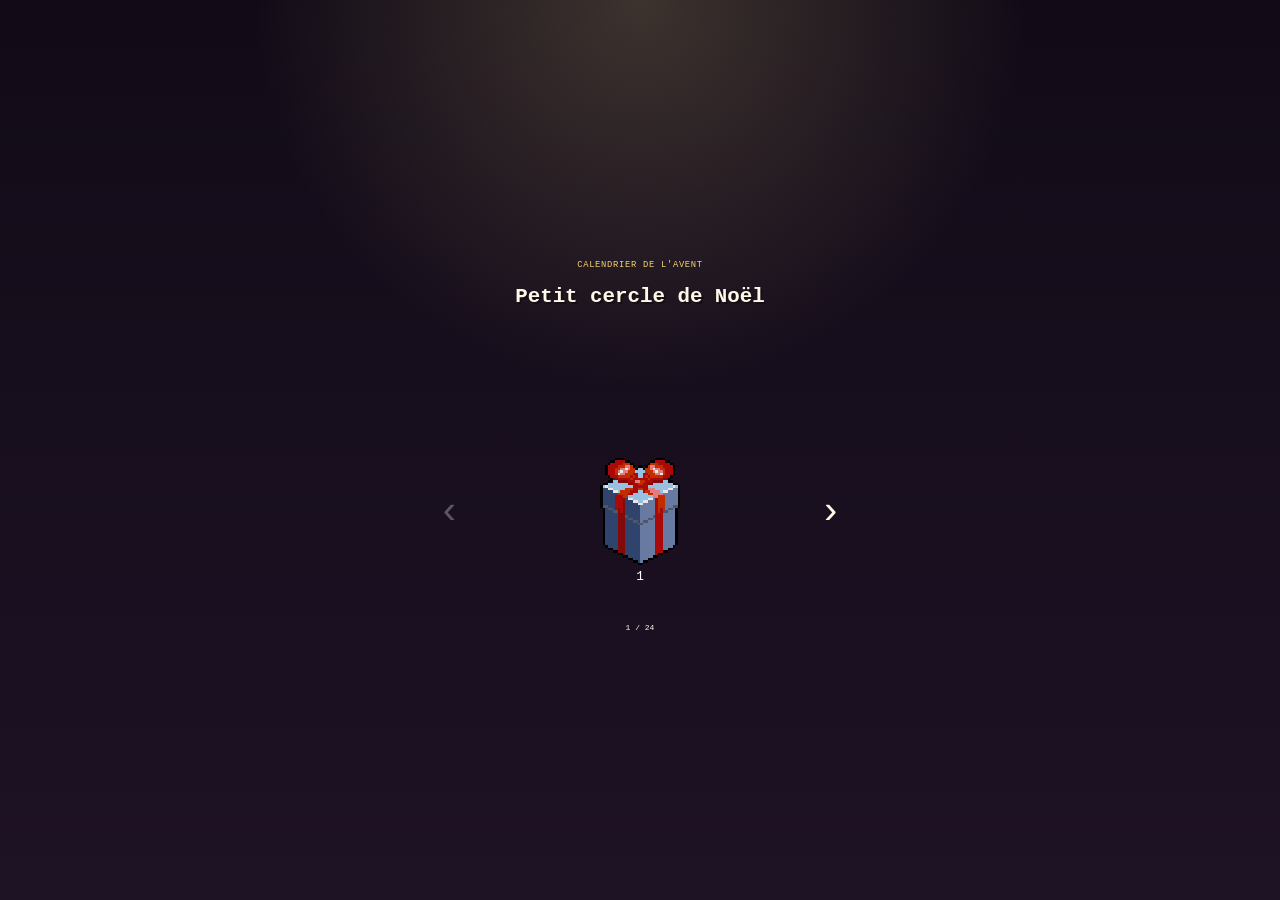
==== index.html @ be4e37ab "modification icon + grille" ====
<!DOCTYPE html>
<html lang="fr">
  <head>
    <meta charset="UTF-8" />
    <meta name="viewport" content="width=device-width, initial-scale=1.0" />
    <meta
      name="description"
      content="Calendrier de l'avent virtuel pour un petit cercle de proches."
    />
    <title>Calendrier de l'Avent</title>
    <link rel="stylesheet" href="style.css" />
  </head>
  <body>
    <div class="page-shell">
      <header class="page-header">
        <p class="eyebrow">Calendrier de l'Avent</p>
        <h1>Petit cercle de Noël</h1>
      </header>

      <div id="lock-message" class="lock-message" aria-live="polite"></div>

      <main class="calendar-scene" aria-label="Calendrier de l'avent">
        <button id="previous-case" class="carousel-nav" type="button" aria-label="Case précédente" title="Case précédente">‹</button>
        <div class="calendar-slide">
          <div id="calendar" class="calendar-display" aria-live="polite"></div>
          <p id="case-position" class="case-position" aria-live="polite"></p>
        </div>
        <button id="next-case" class="carousel-nav" type="button" aria-label="Case suivante" title="Case suivante">›</button>
      </main>
    </div>

    <div id="modal" class="modal" aria-hidden="true">
      <div class="modal-backdrop" data-close="true"></div>
      <div class="modal-card" role="dialog" aria-modal="true" aria-labelledby="modal-title">
        <button type="button" class="modal-close" aria-label="Fermer la fenêtre">
          
        </button>
        <div id="modal-content" class="modal-content"></div>
      </div>
    </div>

    <script src="script.js" defer></script>
  </body>
</html>
---- style.css ----
:root {
  --couleur-fond: #1e1225;
  --couleur-case: #f5d76c;
  --couleur-case-ouverte: #e7b33d;
  --couleur-case-verrouillee: #8e7c8d;
  --couleur-texte: #fff8e7;
  --couleur-texte-fonce: #2b1b32;
  --couleur-accent: #e84d5f;
  --couleur-surface: rgba(34, 18, 38, 0.88);
  --couleur-bordure: #f6e4a6;
  --couleur-shadow: rgba(0, 0, 0, 0.28);
  --police-base: "Press Start 2P", "Silkscreen", "Courier New", monospace;
  --police-titre: "Press Start 2P", "Silkscreen", "Courier New", monospace;
}

@font-face {
  font-family: "Press Start 2P";
  src: local("Press Start 2P"), local("PressStart2P-Regular"), url("fonts/PressStart2P-Regular.ttf") format("truetype");
  font-display: swap;
}

@font-face {
  font-family: "Silkscreen";
  src: local("Silkscreen"), url("fonts/Silkscreen-Regular.ttf") format("truetype");
  font-display: swap;
}

* {
  box-sizing: border-box;
}

html {
  scroll-behavior: smooth;
}

body {
  margin: 0;
  min-height: 100vh;
  padding: clamp(10px, 2vw, 20px);
  display: grid;
  place-items: center;
  overflow-x: hidden;
  background:
    radial-gradient(circle at top, rgba(255, 230, 150, 0.18), transparent 35%),
    linear-gradient(180deg, #120b17 0%, var(--couleur-fond) 100%);
  color: var(--couleur-texte);
  font-family: var(--police-base);
  text-transform: none;
  line-height: 1.5;
}

img {
  max-width: 100%;
  display: block;
}

button,
a {
  font: inherit;
}

.page-shell {
  width: min(100%, 430px);
  padding: clamp(0.5rem, 1.2vw, 1rem) 0.35rem 1.4rem;
}

.page-header {
  text-align: center;
  margin-bottom: 1rem;
}

.eyebrow {
  margin: 0;
  color: #f6d26d;
  font-size: 0.55rem;
  letter-spacing: 0.08em;
  text-transform: uppercase;
}

h1 {
  margin: 0.55rem 0 0;
  font-family: var(--police-titre);
  font-size: clamp(0.9rem, 2vw, 1.3rem);
  line-height: 1.5;
  color: var(--couleur-texte);
  text-shadow: 2px 2px 0 rgba(0, 0, 0, 0.3);
}

.lock-message {
  min-height: 1.2rem;
  margin: 0 auto 0.75rem;
  max-width: 22rem;
  font-size: 0.48rem;
  text-align: center;
  color: #ffd98a;
  opacity: 0;
  transform: translateY(-4px);
  transition: opacity 0.2s ease, transform 0.2s ease;
}

.lock-message.is-visible {
  opacity: 1;
  transform: translateY(0);
}

.calendar-scene {
  width: min(100%, 520px);
  margin: clamp(1.5rem, 5vh, 3rem) auto 0;
  display: grid;
  grid-template-columns: 38px minmax(0, 1fr) 38px;
  gap: clamp(6px, 2vw, 16px);
  align-items: center;
}

.calendar-slide {
  min-width: 0;
  display: grid;
  justify-items: center;
}

.calendar-display {
  width: 100%;
  min-height: 220px;
  display: grid;
  place-items: center;
}

.carousel-nav {
  width: 38px;
  height: 56px;
  padding: 0;
  border: 0;
  background: transparent;
  color: var(--couleur-texte);
  font-size: 2.4rem;
  line-height: 1;
  cursor: pointer;
  transition: transform 0.18s ease, opacity 0.18s ease;
}

.carousel-nav:hover:not(:disabled),
.carousel-nav:focus-visible {
  transform: scale(1.15);
}

.carousel-nav:disabled {
  opacity: 0.3;
  cursor: default;
}

.case-position {
  margin: 0.6rem 0 0;
  color: var(--couleur-texte);
  font-size: 0.5rem;
  text-align: center;
}

.case {
  position: relative;
  width: min(100%, 176px);
  height: 190px;
  border: 0;
  background: transparent;
  color: var(--couleur-texte-fonce);
  border-radius: 0;
  box-shadow: none;
  display: grid;
  place-items: center;
  font-family: var(--police-titre);
  font-size: 0.55rem;
  line-height: 1;
  cursor: pointer;
  transition: transform 0.2s ease, filter 0.2s ease;
  user-select: none;
  padding: 0;
  image-rendering: pixelated;
}

.case:hover,
.case:focus-visible {
  transform: translateY(-2px);
  filter: brightness(1.03);
}

.case:active {
  transform: translateY(0);
}

.case.is-locked {
  background: transparent;
  color: rgba(255, 255, 255, 0.8);
  cursor: not-allowed;
}

.case.is-opened {
  background: transparent;
  box-shadow: none;
}

.case.is-opening {
  animation: popOpen 0.4s ease forwards;
}

.case .case-inner {
  position: absolute;
  inset: 8px;
  display: grid;
  grid-template-rows: minmax(0, 1fr) 24px;
  place-items: center;
}

.case .case-gift {
  width: 100%;
  height: 100%;
  object-fit: contain;
  pointer-events: none;
}

.case .case-number {
  color: #fff;
  font-size: 0.8rem;
  line-height: 1;
  pointer-events: none;
}

@keyframes popOpen {
  0% {
    transform: scale(1);
    filter: brightness(1);
  }
  30% {
    transform: scale(1.15) rotate(-1deg);
    filter: brightness(1.15);
  }
  100% {
    transform: scale(1.02);
    filter: brightness(1);
  }
}

.modal {
  position: fixed;
  inset: 0;
  z-index: 30;
  display: none;
  align-items: center;
  justify-content: center;
  padding: 1rem;
}

.modal.is-open {
  display: flex;
}

.modal-backdrop {
  position: absolute;
  inset: 0;
  background: rgba(15, 8, 21, 0.7);
}

.modal-card {
  position: relative;
  width: min(90vw, 440px);
  max-height: min(80vh, 680px);
  overflow: auto;
  background: linear-gradient(180deg, rgba(58, 40, 59, 0.96), rgba(27, 16, 31, 0.96));
  border: 4px solid var(--couleur-bordure);
  border-radius: 12px;
  box-shadow: 0 24px 44px rgba(0, 0, 0, 0.35);
  padding: 1.2rem 1rem 1rem;
  color: var(--couleur-texte);
}

.modal-close {
  position: absolute;
  top: 0.5rem;
  right: 0.5rem;
  width: 2rem;
  height: 2rem;
  border: 2px solid var(--couleur-bordure);
  border-radius: 50%;
  background: rgba(255, 255, 255, 0.06);
  color: var(--couleur-texte);
  cursor: pointer;
  font-size: 1.1rem;
}

.modal-content {
  display: grid;
  gap: 0.9rem;
  padding-top: 0.6rem;
}

.modal-kicker {
  margin: 0;
  color: #ffd66d;
  font-size: 0.5rem;
  text-transform: uppercase;
  letter-spacing: 0.08em;
}

.modal-title {
  margin: 0;
  font-family: var(--police-titre);
  font-size: 0.8rem;
  line-height: 1.5;
  color: var(--couleur-texte);
}

.modal-body {
  margin: 0;
  font-size: 0.54rem;
  line-height: 1.7;
  color: #f5ead8;
  white-space: pre-wrap;
}

.modal-image {
  width: 100%;
  border-radius: 8px;
  border: 3px solid rgba(255, 221, 122, 0.5);
  background: rgba(255, 255, 255, 0.04);
  image-rendering: pixelated;
}

.modal-link {
  display: inline-flex;
  align-items: center;
  justify-content: center;
  text-decoration: none;
  padding: 0.8rem 1rem;
  border-radius: 8px;
  font-family: var(--police-titre);
  font-size: 0.52rem;
  color: var(--couleur-texte-fonce);
  background: linear-gradient(180deg, #ffd56f 0%, #e6b53a 100%);
  border: 2px solid rgba(92, 62, 10, 0.55);
}

.modal-fallback {
  min-height: 130px;
  display: grid;
  place-items: center;
  border: 3px dashed rgba(255, 213, 110, 0.55);
  background: rgba(255, 255, 255, 0.03);
  color: #ffd78d;
  font-size: 0.48rem;
  text-align: center;
  border-radius: 8px;
}

@media (prefers-reduced-motion: reduce) {
  *,
  *::before,
  *::after {
    animation-duration: 0.001ms !important;
    animation-iteration-count: 1 !important;
    transition-duration: 0.001ms !important;
    scroll-behavior: auto !important;
  }
}

@media (max-width: 430px) {
  .page-shell {
    padding-left: 0.25rem;
    padding-right: 0.25rem;
  }

  .eyebrow {
    font-size: 0.48rem;
  }

  h1 {
    font-size: 0.82rem;
  }

  .lock-message {
    font-size: 0.42rem;
  }
}

@media (max-height: 700px) {
  .page-shell {
    padding-bottom: 0.25rem;
  }
}
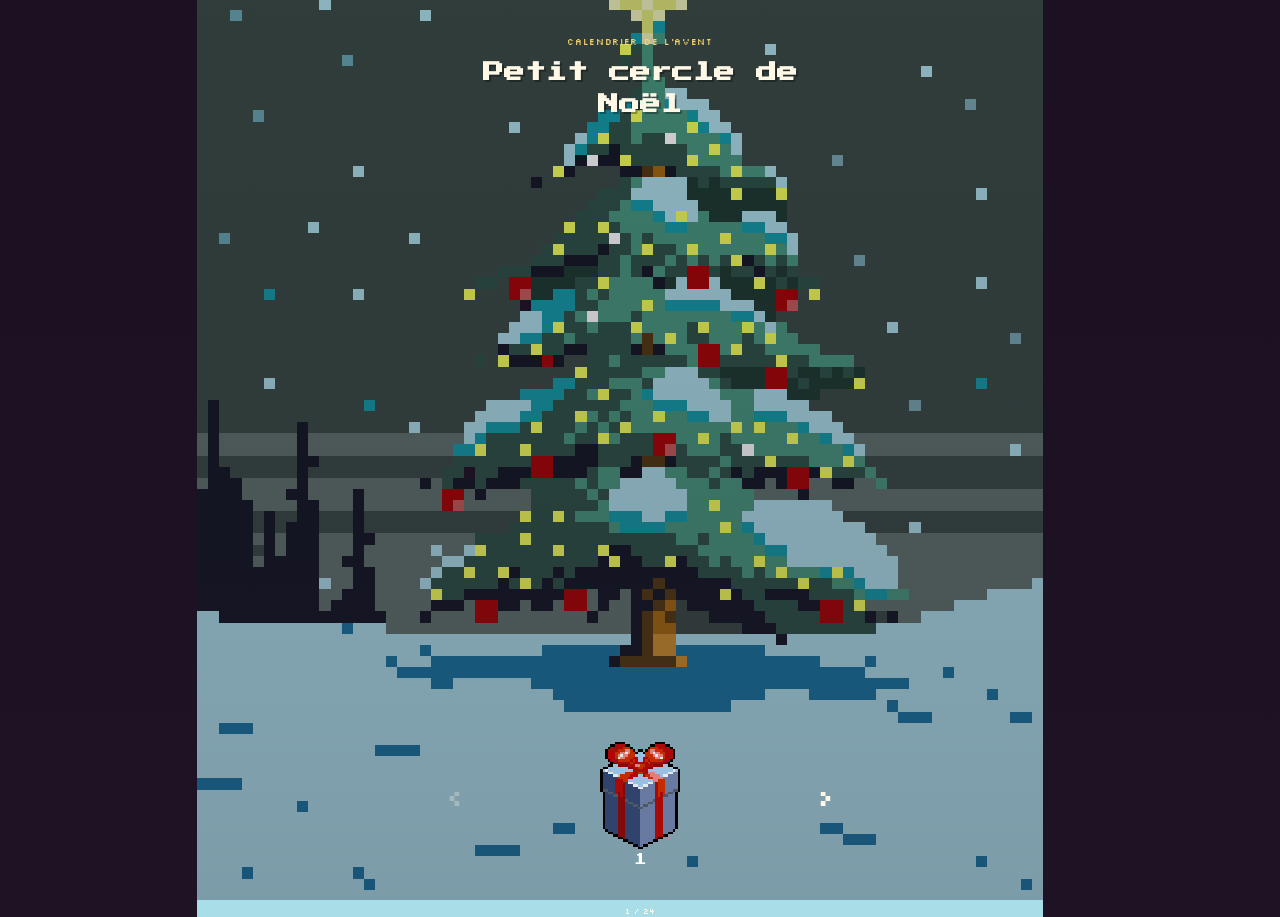
==== commit 35016bc1: "animation slide" ====
--- a/index.html
+++ b/index.html
@@ -8,6 +8,12 @@
       content="Calendrier de l'avent virtuel pour un petit cercle de proches."
     />
     <title>Calendrier de l'Avent</title>
+    <link rel="preconnect" href="https://fonts.googleapis.com" />
+    <link rel="preconnect" href="https://fonts.gstatic.com" crossorigin />
+    <link
+      href="https://fonts.googleapis.com/css2?family=Press+Start+2P&family=Silkscreen:wght@400;700&display=swap"
+      rel="stylesheet"
+    />
     <link rel="stylesheet" href="style.css" />
   </head>
   <body>
--- a/style.css
+++ b/style.css
@@ -9,20 +9,8 @@
   --couleur-surface: rgba(34, 18, 38, 0.88);
   --couleur-bordure: #f6e4a6;
   --couleur-shadow: rgba(0, 0, 0, 0.28);
-  --police-base: "Press Start 2P", "Silkscreen", "Courier New", monospace;
-  --police-titre: "Press Start 2P", "Silkscreen", "Courier New", monospace;
-}
-
-@font-face {
-  font-family: "Press Start 2P";
-  src: local("Press Start 2P"), local("PressStart2P-Regular"), url("fonts/PressStart2P-Regular.ttf") format("truetype");
-  font-display: swap;
-}
-
-@font-face {
-  font-family: "Silkscreen";
-  src: local("Silkscreen"), url("fonts/Silkscreen-Regular.ttf") format("truetype");
-  font-display: swap;
+  --police-base: "Silkscreen", monospace;
+  --police-titre: "Press Start 2P", "Silkscreen", monospace;
 }
 
 * {
@@ -38,11 +26,16 @@
   min-height: 100vh;
   padding: clamp(10px, 2vw, 20px);
   display: grid;
-  place-items: center;
+  place-items: start center;
   overflow-x: hidden;
-  background:
-    radial-gradient(circle at top, rgba(255, 230, 150, 0.18), transparent 35%),
-    linear-gradient(180deg, #120b17 0%, var(--couleur-fond) 100%);
+  background-color: var(--couleur-fond);
+  background-image:
+    linear-gradient(180deg, rgba(18, 11, 23, 0.2), rgba(30, 18, 37, 0.32)),
+    url("images/fond/fond-noel.png");
+  background-position: center, calc(50% - 20px) center;
+  background-size: cover, min(110%, 94vh) auto;
+  background-repeat: no-repeat;
+  image-rendering: pixelated;
   color: var(--couleur-texte);
   font-family: var(--police-base);
   text-transform: none;
@@ -85,7 +78,7 @@
   color: var(--couleur-texte);
   text-shadow: 2px 2px 0 rgba(0, 0, 0, 0.3);
 }
-
+vh
 .lock-message {
   min-height: 1.2rem;
   margin: 0 auto 0.75rem;
@@ -104,11 +97,12 @@
 }
 
 .calendar-scene {
-  width: min(100%, 520px);
-  margin: clamp(1.5rem, 5vh, 3rem) auto 0;
-  display: grid;
-  grid-template-columns: 38px minmax(0, 1fr) 38px;
-  gap: clamp(6px, 2vw, 16px);
+  width: min(100%, 560px);
+  margin: 0 auto;
+  transform: translateY(60vh);
+  display: grid;
+  grid-template-columns: 48px minmax(0, 1fr) 48px;
+  gap: clamp(4px, 2vw, 14px);
   align-items: center;
 }
 
@@ -120,14 +114,14 @@
 
 .calendar-display {
   width: 100%;
-  min-height: 220px;
+  min-height: clamp(145px, 26vh, 220px);
   display: grid;
   place-items: center;
 }
 
 .carousel-nav {
-  width: 38px;
-  height: 56px;
+  width: 48px;
+  height: 64px;
   padding: 0;
   border: 0;
   background: transparent;
@@ -135,6 +129,8 @@
   font-size: 2.4rem;
   line-height: 1;
   cursor: pointer;
+  touch-action: manipulation;
+  -webkit-tap-highlight-color: transparent;
   transition: transform 0.18s ease, opacity 0.18s ease;
 }
 
@@ -157,8 +153,8 @@
 
 .case {
   position: relative;
-  width: min(100%, 176px);
-  height: 190px;
+  width: min(100%, clamp(176px, 58vw, 240px));
+  height: clamp(125px, 22vh, 190px);
   border: 0;
   background: transparent;
   color: var(--couleur-texte-fonce);
@@ -174,6 +170,8 @@
   user-select: none;
   padding: 0;
   image-rendering: pixelated;
+  touch-action: pan-y;
+  -webkit-tap-highlight-color: transparent;
 }
 
 .case:hover,
@@ -184,6 +182,45 @@
 
 .case:active {
   transform: translateY(0);
+}
+
+.case.is-dragging {
+  transition: none;
+  transform: translateX(var(--swipe-offset, 0px));
+}
+
+.case.is-swiping-out-left,
+.case.is-swiping-out-right {
+  opacity: 0;
+  pointer-events: none;
+  transition: transform 220ms ease, opacity 220ms ease;
+}
+
+.case.is-swiping-out-left {
+  transform: translateX(-125%);
+}
+
+.case.is-swiping-out-right {
+  transform: translateX(125%);
+}
+
+.case.is-entering-from-left,
+.case.is-entering-from-right {
+  opacity: 0;
+}
+
+.case.is-entering-from-left {
+  transform: translateX(-45%);
+}
+
+.case.is-entering-from-right {
+  transform: translateX(45%);
+}
+
+.case.is-entering {
+  opacity: 1;
+  transform: translateX(0);
+  transition: transform 220ms ease, opacity 220ms ease;
 }
 
 .case.is-locked {
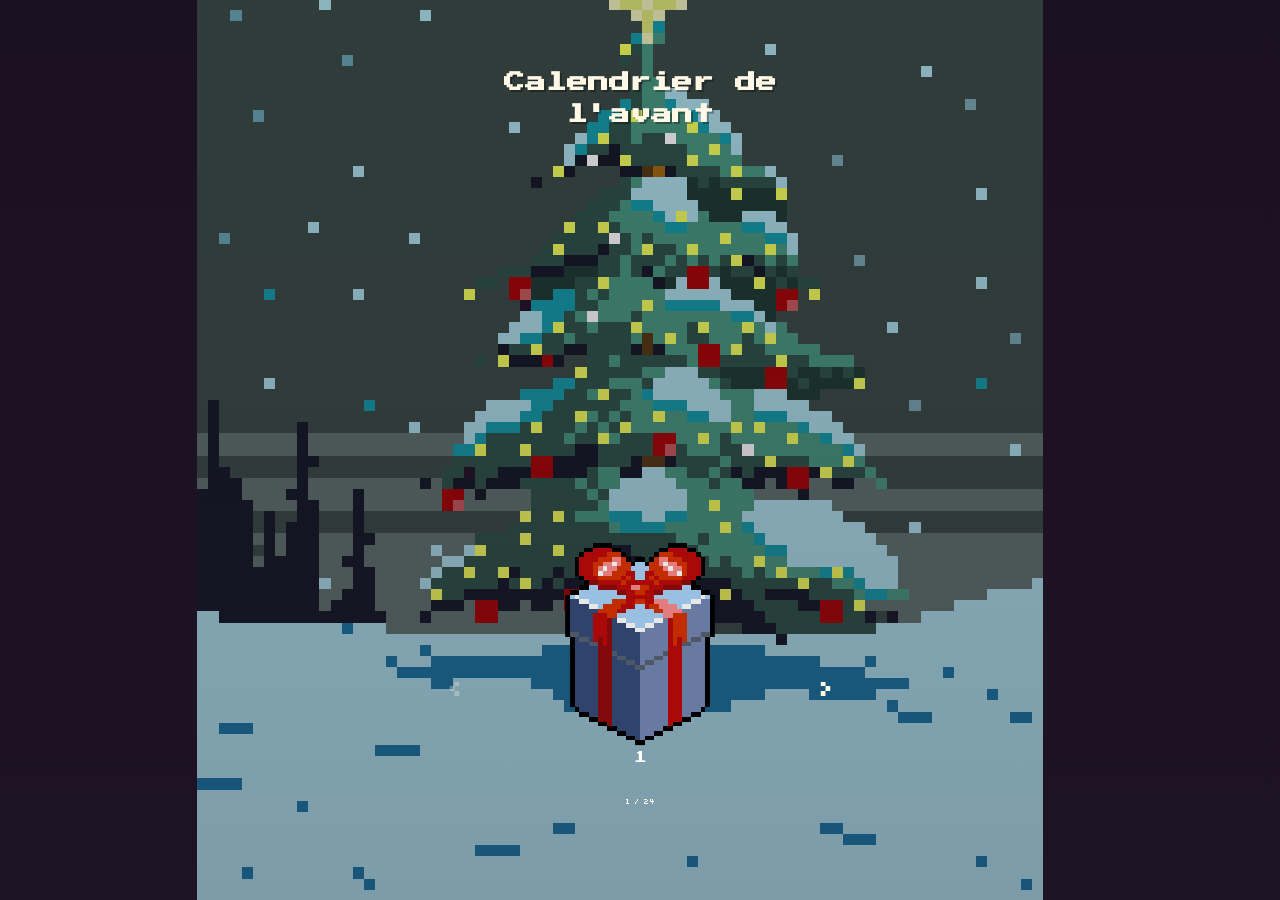
==== commit 107de646: "diso" ====
--- a/index.html
+++ b/index.html
@@ -19,8 +19,7 @@
   <body>
     <div class="page-shell">
       <header class="page-header">
-        <p class="eyebrow">Calendrier de l'Avent</p>
-        <h1>Petit cercle de Noël</h1>
+        <h1>Calendrier de l'avant</h1>
       </header>
 
       <div id="lock-message" class="lock-message" aria-live="polite"></div>
--- a/style.css
+++ b/style.css
@@ -60,6 +60,7 @@
 .page-header {
   text-align: center;
   margin-bottom: 1rem;
+  margin-top: 2rem;
 }
 
 .eyebrow {
@@ -99,7 +100,7 @@
 .calendar-scene {
   width: min(100%, 560px);
   margin: 0 auto;
-  transform: translateY(60vh);
+  transform: translateY(min(50vh, 420px));
   display: grid;
   grid-template-columns: 48px minmax(0, 1fr) 48px;
   gap: clamp(4px, 2vw, 14px);
@@ -246,11 +247,20 @@
   place-items: center;
 }
 
+.case:not(.is-opened) .case-inner {
+  inset: 0;
+  grid-template-rows: minmax(0, 1fr) 24px;
+}
+
 .case .case-gift {
   width: 100%;
   height: 100%;
   object-fit: contain;
   pointer-events: none;
+}
+
+.case:not(.is-opened) .case-gift {
+  transform: translateY(clamp(-60px, -7vh, -40px)) scale(1.7);
 }
 
 .case .case-number {
@@ -421,3 +431,30 @@
     padding-bottom: 0.25rem;
   }
 }
+
+@media (max-height: 500px) {
+  .page-header {
+    margin-top: 0;
+    margin-bottom: 0.5rem;
+  }
+
+  .calendar-scene {
+    transform: translateY(0);
+  }
+
+  .calendar-display {
+    min-height: 112px;
+  }
+
+  .carousel-nav {
+    height: 48px;
+  }
+
+  .case {
+    height: 100px;
+  }
+
+  .case:not(.is-opened) .case-gift {
+    transform: translateY(-20px) scale(1.2);
+  }
+}
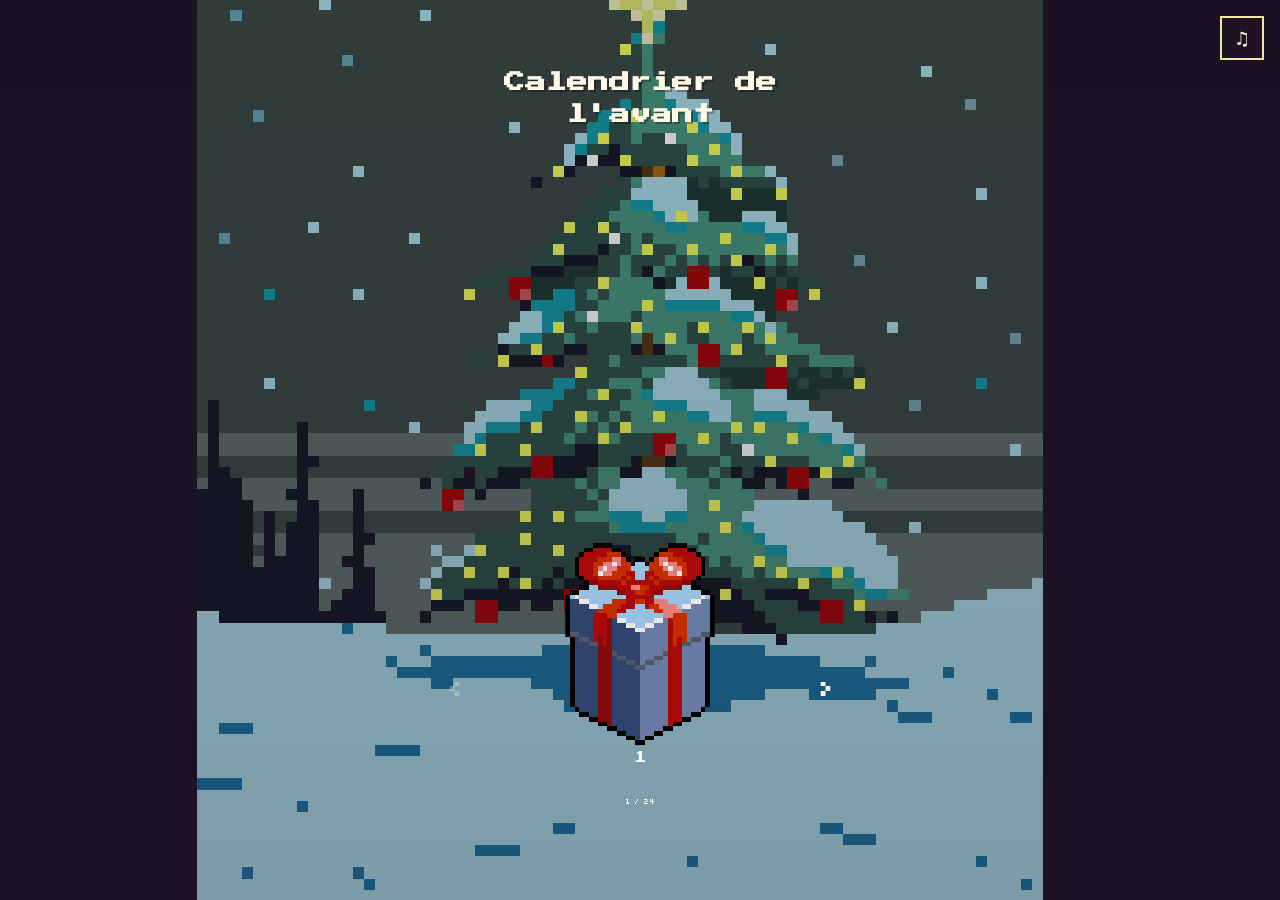
==== commit eb895ff7: "ajout du son" ====
--- a/index.html
+++ b/index.html
@@ -21,6 +21,8 @@
       <header class="page-header">
         <h1>Calendrier de l'avant</h1>
       </header>
+
+      <button id="music-toggle" class="music-toggle" type="button" aria-label="Mettre la musique en pause" aria-pressed="true" title="Mettre la musique en pause">♫</button>
 
       <div id="lock-message" class="lock-message" aria-live="polite"></div>
 
--- a/style.css
+++ b/style.css
@@ -63,6 +63,28 @@
   margin-top: 2rem;
 }
 
+.music-toggle {
+  position: fixed;
+  top: 1rem;
+  right: 1rem;
+  z-index: 5;
+  width: 44px;
+  height: 44px;
+  padding: 0;
+  border: 2px solid var(--couleur-bordure);
+  border-radius: 0;
+  background: var(--couleur-surface);
+  color: var(--couleur-texte);
+  font-size: 1.2rem;
+  line-height: 1;
+  cursor: pointer;
+}
+
+.music-toggle:focus-visible {
+  outline: 2px solid var(--couleur-case);
+  outline-offset: 3px;
+}
+
 .eyebrow {
   margin: 0;
   color: #f6d26d;
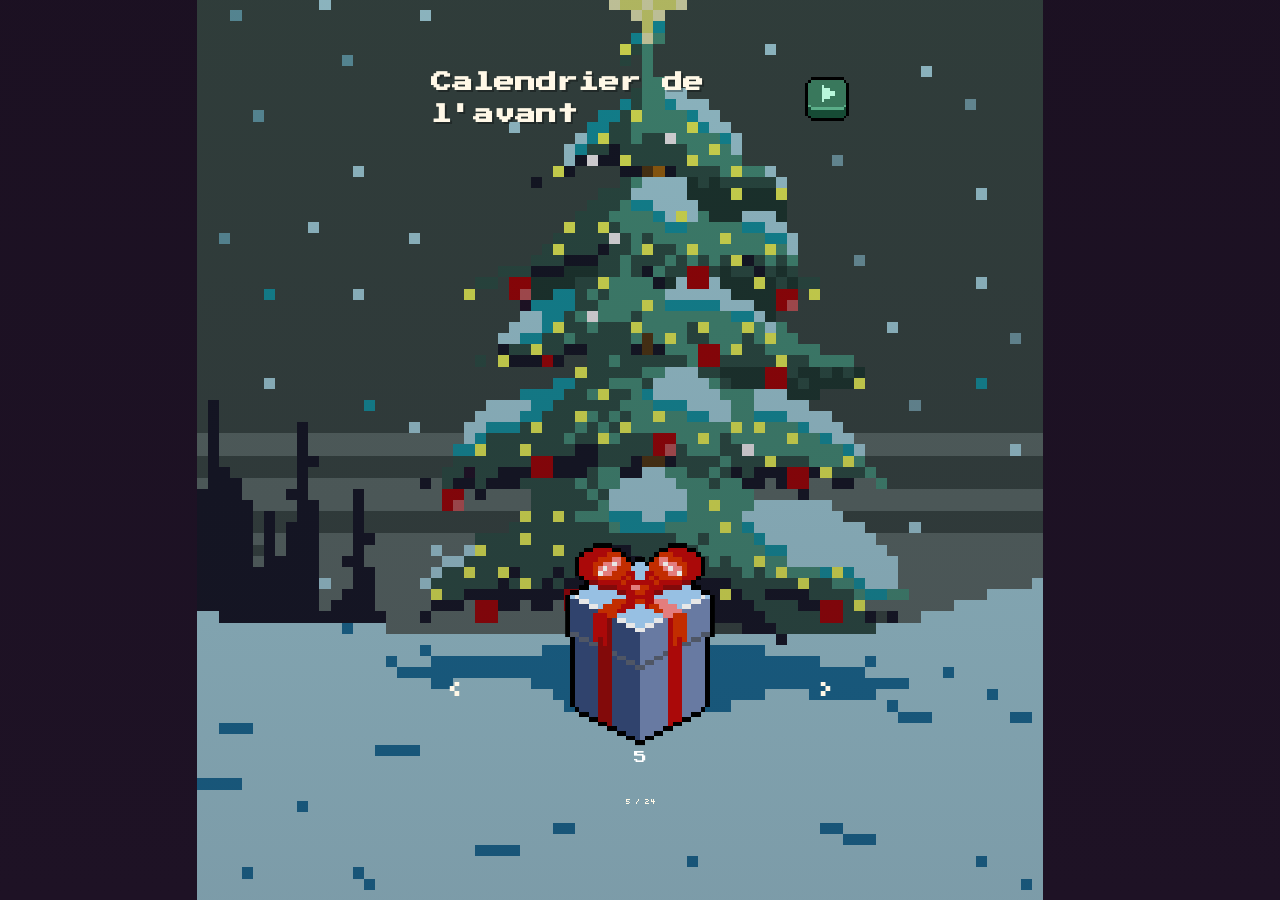
==== commit ac9ae60c: "ajout des bouton et du cadre" ====
--- a/index.html
+++ b/index.html
@@ -20,9 +20,8 @@
     <div class="page-shell">
       <header class="page-header">
         <h1>Calendrier de l'avant</h1>
+        <button id="music-toggle" class="music-toggle" type="button" aria-label="Reprendre la musique" aria-pressed="false" title="Reprendre la musique"></button>
       </header>
-
-      <button id="music-toggle" class="music-toggle" type="button" aria-label="Mettre la musique en pause" aria-pressed="true" title="Mettre la musique en pause">♫</button>
 
       <div id="lock-message" class="lock-message" aria-live="polite"></div>
 
--- a/style.css
+++ b/style.css
@@ -58,26 +58,37 @@
 }
 
 .page-header {
-  text-align: center;
+  display: flex;
+  justify-content: center;
+  align-items: center;
+  gap: 0.5rem;
   margin-bottom: 1rem;
   margin-top: 2rem;
 }
 
 .music-toggle {
-  position: fixed;
-  top: 1rem;
-  right: 1rem;
-  z-index: 5;
+  position: relative;
+  flex: 0 0 44px;
   width: 44px;
   height: 44px;
   padding: 0;
-  border: 2px solid var(--couleur-bordure);
+  border: 0;
   border-radius: 0;
-  background: var(--couleur-surface);
-  color: var(--couleur-texte);
-  font-size: 1.2rem;
-  line-height: 1;
+  background: url("images/buttons/play_button.png") center / contain no-repeat;
   cursor: pointer;
+  image-rendering: pixelated;
+}
+
+.music-toggle.is-playing {
+  background-image: url("images/buttons/stop_button.png");
+}
+
+.music-toggle:active:not(.is-playing) {
+  background-image: url("images/buttons/play_butto_pressedn.png");
+}
+
+.music-toggle.is-playing:active {
+  background-image: url("images/buttons/stop_button_pressed.png");
 }
 
 .music-toggle:focus-visible {
@@ -94,7 +105,7 @@
 }
 
 h1 {
-  margin: 0.55rem 0 0;
+  margin: 0;
   font-family: var(--police-titre);
   font-size: clamp(0.9rem, 2vw, 1.3rem);
   line-height: 1.5;
@@ -332,26 +343,37 @@
   width: min(90vw, 440px);
   max-height: min(80vh, 680px);
   overflow: auto;
-  background: linear-gradient(180deg, rgba(58, 40, 59, 0.96), rgba(27, 16, 31, 0.96));
-  border: 4px solid var(--couleur-bordure);
-  border-radius: 12px;
-  box-shadow: 0 24px 44px rgba(0, 0, 0, 0.35);
-  padding: 1.2rem 1rem 1rem;
-  color: var(--couleur-texte);
+  background: url("images/cadre/cadre1.png") center / 100% 100% no-repeat;
+  border: 0;
+  border-radius: 0;
+  filter: drop-shadow(0 18px 28px rgba(0, 0, 0, 0.4));
+  padding: clamp(2.1rem, 9vw, 3rem) clamp(1.4rem, 7vw, 2.2rem);
+  color: #3b1710;
+  image-rendering: pixelated;
 }
 
 .modal-close {
   position: absolute;
-  top: 0.5rem;
-  right: 0.5rem;
-  width: 2rem;
-  height: 2rem;
-  border: 2px solid var(--couleur-bordure);
-  border-radius: 50%;
-  background: rgba(255, 255, 255, 0.06);
-  color: var(--couleur-texte);
+  top: 5px;
+  right: 14px;
+  width: 24px;
+  height: 24px;
+  padding: 0;
+  border: 0;
+  border-radius: 0;
+  background: url("images/buttons/quit_button.png") center / contain no-repeat;
   cursor: pointer;
-  font-size: 1.1rem;
+  image-rendering: pixelated;
+}
+
+.modal-close:active,
+.modal-close.is-pressed {
+  background-image: url("images/buttons/quit_button_pressed.png");
+}
+
+.modal-close:focus-visible {
+  outline: 2px solid #3b1710;
+  outline-offset: 2px;
 }
 
 .modal-content {
@@ -362,7 +384,7 @@
 
 .modal-kicker {
   margin: 0;
-  color: #ffd66d;
+  color: #7d2b13;
   font-size: 0.5rem;
   text-transform: uppercase;
   letter-spacing: 0.08em;
@@ -373,14 +395,14 @@
   font-family: var(--police-titre);
   font-size: 0.8rem;
   line-height: 1.5;
-  color: var(--couleur-texte);
+  color: #3b1710;
 }
 
 .modal-body {
   margin: 0;
   font-size: 0.54rem;
   line-height: 1.7;
-  color: #f5ead8;
+  color: #3b1710;
   white-space: pre-wrap;
 }
 
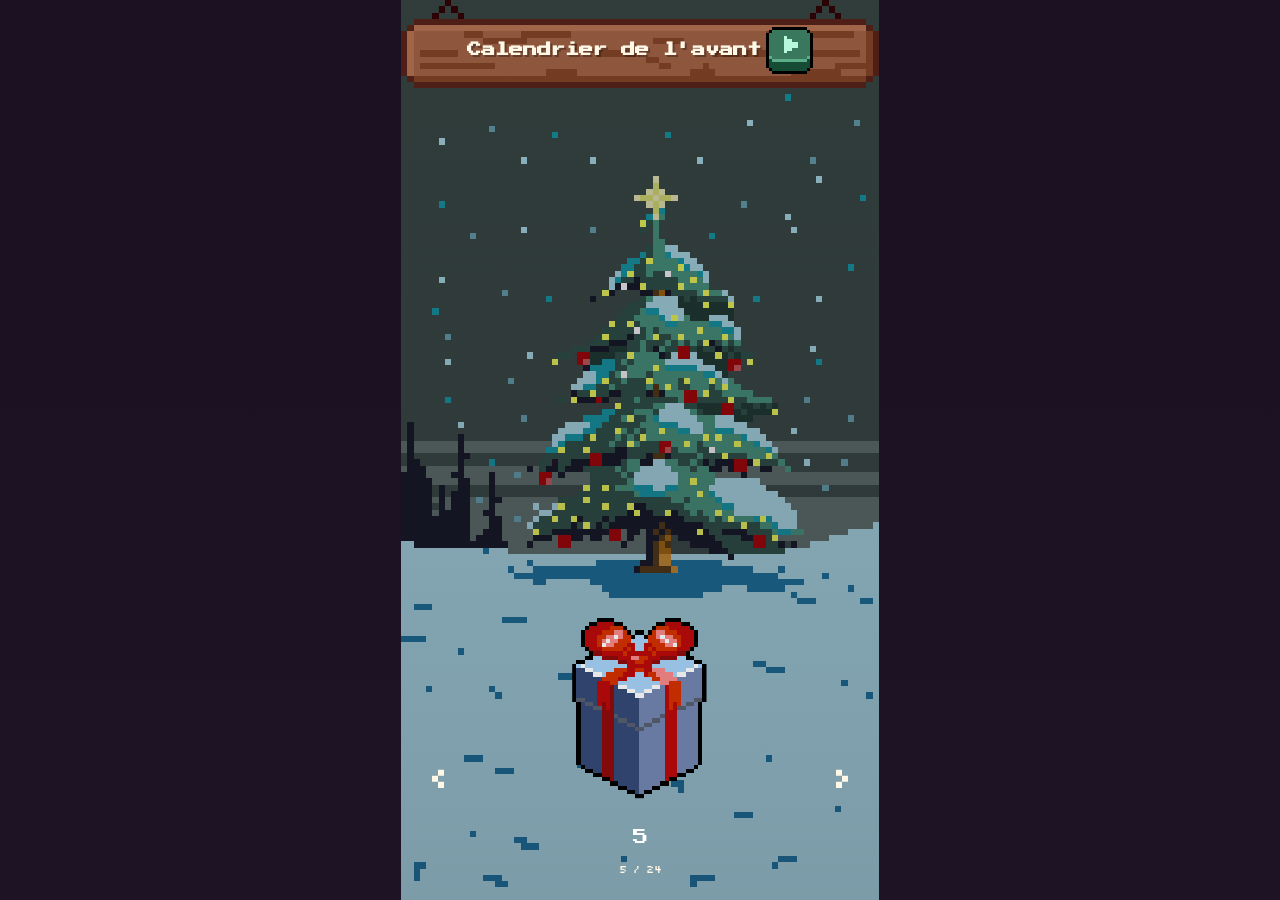
==== commit 076e0da1: "ajout jeux" ====
--- a/index.html
+++ b/index.html
@@ -20,10 +20,11 @@
     <div class="page-shell">
       <header class="page-header">
         <h1>Calendrier de l'avant</h1>
-        <button id="music-toggle" class="music-toggle" type="button" aria-label="Reprendre la musique" aria-pressed="false" title="Reprendre la musique"></button>
+        <button id="music-toggle" class="music-toggle" type="button" aria-label="Lancer la musique" aria-pressed="false" title="Lancer la musique"></button>
       </header>
 
       <div id="lock-message" class="lock-message" aria-live="polite"></div>
+      <button id="dev-reset" class="dev-reset" type="button" hidden>Réinitialiser les cadeaux</button>
 
       <main class="calendar-scene" aria-label="Calendrier de l'avent">
         <button id="previous-case" class="carousel-nav" type="button" aria-label="Case précédente" title="Case précédente">‹</button>
--- a/style.css
+++ b/style.css
@@ -24,16 +24,17 @@
 body {
   margin: 0;
   min-height: 100vh;
-  padding: clamp(10px, 2vw, 20px);
-  display: grid;
-  place-items: start center;
+  padding: 0;
+  display: grid;
+  place-items: center;
   overflow-x: hidden;
   background-color: var(--couleur-fond);
   background-image:
     linear-gradient(180deg, rgba(18, 11, 23, 0.2), rgba(30, 18, 37, 0.32)),
     url("images/fond/fond-noel.png");
-  background-position: center, calc(50% - 20px) center;
-  background-size: cover, min(110%, 94vh) auto;
+  background-position: center, center;
+  background-size: cover, contain;
+  background-attachment: fixed;
   background-repeat: no-repeat;
   image-rendering: pixelated;
   color: var(--couleur-texte);
@@ -53,24 +54,30 @@
 }
 
 .page-shell {
-  width: min(100%, 430px);
-  padding: clamp(0.5rem, 1.2vw, 1rem) 0.35rem 1.4rem;
+  position: relative;
+  container-type: inline-size;
+  width: min(100vw, 53.15vh);
+  height: min(100vh, 188.16vw);
+  padding: 0;
 }
 
 .page-header {
+  position: absolute;
+  top: 3%;
+  left: 4%;
+  width: 92%;
   display: flex;
   justify-content: center;
   align-items: center;
-  gap: 0.5rem;
-  margin-bottom: 1rem;
-  margin-top: 2rem;
+  gap: 1cqw;
+  margin: 0;
 }
 
 .music-toggle {
   position: relative;
-  flex: 0 0 44px;
-  width: 44px;
-  height: 44px;
+  flex: 0 0 10cqw;
+  width: 10cqw;
+  height: 10cqw;
   padding: 0;
   border: 0;
   border-radius: 0;
@@ -107,17 +114,21 @@
 h1 {
   margin: 0;
   font-family: var(--police-titre);
-  font-size: clamp(0.9rem, 2vw, 1.3rem);
+  font-size: 3cqw;
   line-height: 1.5;
+  white-space: nowrap;
   color: var(--couleur-texte);
   text-shadow: 2px 2px 0 rgba(0, 0, 0, 0.3);
 }
-vh
+
 .lock-message {
+  position: absolute;
+  top: 48%;
+  left: 8%;
+  width: 84%;
   min-height: 1.2rem;
-  margin: 0 auto 0.75rem;
-  max-width: 22rem;
-  font-size: 0.48rem;
+  margin: 0;
+  font-size: 2.2cqw;
   text-align: center;
   color: #ffd98a;
   opacity: 0;
@@ -130,13 +141,38 @@
   transform: translateY(0);
 }
 
+.dev-reset {
+  position: absolute;
+  z-index: 2;
+  left: 50%;
+  bottom: 1.5%;
+  transform: translateX(-50%);
+  padding: 1cqw 1.5cqw;
+  border: 1px solid var(--couleur-bordure);
+  background: var(--couleur-surface);
+  color: var(--couleur-texte);
+  font-size: 2cqw;
+  white-space: nowrap;
+  cursor: pointer;
+}
+
+.dev-reset[hidden] {
+  display: none;
+}
+
+.dev-reset:focus-visible {
+  outline: 2px solid var(--couleur-case);
+  outline-offset: 2px;
+}
+
 .calendar-scene {
-  width: min(100%, 560px);
-  margin: 0 auto;
-  transform: translateY(min(50vh, 420px));
-  display: grid;
-  grid-template-columns: 48px minmax(0, 1fr) 48px;
-  gap: clamp(4px, 2vw, 14px);
+  position: absolute;
+  top: 75%;
+  left: 2%;
+  width: 96%;
+  display: grid;
+  grid-template-columns: 12% minmax(0, 1fr) 12%;
+  gap: 1%;
   align-items: center;
 }
 
@@ -148,19 +184,19 @@
 
 .calendar-display {
   width: 100%;
-  min-height: clamp(145px, 26vh, 220px);
+  min-height: 37cqw;
   display: grid;
   place-items: center;
 }
 
 .carousel-nav {
-  width: 48px;
-  height: 64px;
+  width: 100%;
+  height: 16cqw;
   padding: 0;
   border: 0;
   background: transparent;
   color: var(--couleur-texte);
-  font-size: 2.4rem;
+  font-size: 10cqw;
   line-height: 1;
   cursor: pointer;
   touch-action: manipulation;
@@ -179,16 +215,16 @@
 }
 
 .case-position {
-  margin: 0.6rem 0 0;
+  margin: 2cqw 0 0;
   color: var(--couleur-texte);
-  font-size: 0.5rem;
+  font-size: 2.2cqw;
   text-align: center;
 }
 
 .case {
   position: relative;
-  width: min(100%, clamp(176px, 58vw, 240px));
-  height: clamp(125px, 22vh, 190px);
+  width: 58cqw;
+  height: 37cqw;
   border: 0;
   background: transparent;
   color: var(--couleur-texte-fonce);
@@ -197,7 +233,7 @@
   display: grid;
   place-items: center;
   font-family: var(--police-titre);
-  font-size: 0.55rem;
+  font-size: 2cqw;
   line-height: 1;
   cursor: pointer;
   transition: transform 0.2s ease, filter 0.2s ease;
@@ -274,15 +310,15 @@
 
 .case .case-inner {
   position: absolute;
-  inset: 8px;
-  display: grid;
-  grid-template-rows: minmax(0, 1fr) 24px;
+  inset: 2cqw;
+  display: grid;
+  grid-template-rows: minmax(0, 1fr) 6cqw;
   place-items: center;
 }
 
 .case:not(.is-opened) .case-inner {
   inset: 0;
-  grid-template-rows: minmax(0, 1fr) 24px;
+  grid-template-rows: minmax(0, 1fr) 6cqw;
 }
 
 .case .case-gift {
@@ -293,12 +329,12 @@
 }
 
 .case:not(.is-opened) .case-gift {
-  transform: translateY(clamp(-60px, -7vh, -40px)) scale(1.7);
+  transform: translateY(-16cqw) scale(1.7);
 }
 
 .case .case-number {
   color: #fff;
-  font-size: 0.8rem;
+  font-size: 3.2cqw;
   line-height: 1;
   pointer-events: none;
 }
@@ -354,14 +390,14 @@
 
 .modal-close {
   position: absolute;
-  top: 5px;
-  right: 14px;
-  width: 24px;
-  height: 24px;
+  top: 1px;
+  right: 10px;
+  width: 32px;
+  height: 32px;
   padding: 0;
   border: 0;
   border-radius: 0;
-  background: url("images/buttons/quit_button.png") center / contain no-repeat;
+  background: url("images/buttons/quit_button.png") center / 24px 24px no-repeat;
   cursor: pointer;
   image-rendering: pixelated;
 }
@@ -451,54 +487,3 @@
   }
 }
 
-@media (max-width: 430px) {
-  .page-shell {
-    padding-left: 0.25rem;
-    padding-right: 0.25rem;
-  }
-
-  .eyebrow {
-    font-size: 0.48rem;
-  }
-
-  h1 {
-    font-size: 0.82rem;
-  }
-
-  .lock-message {
-    font-size: 0.42rem;
-  }
-}
-
-@media (max-height: 700px) {
-  .page-shell {
-    padding-bottom: 0.25rem;
-  }
-}
-
-@media (max-height: 500px) {
-  .page-header {
-    margin-top: 0;
-    margin-bottom: 0.5rem;
-  }
-
-  .calendar-scene {
-    transform: translateY(0);
-  }
-
-  .calendar-display {
-    min-height: 112px;
-  }
-
-  .carousel-nav {
-    height: 48px;
-  }
-
-  .case {
-    height: 100px;
-  }
-
-  .case:not(.is-opened) .case-gift {
-    transform: translateY(-20px) scale(1.2);
-  }
-}
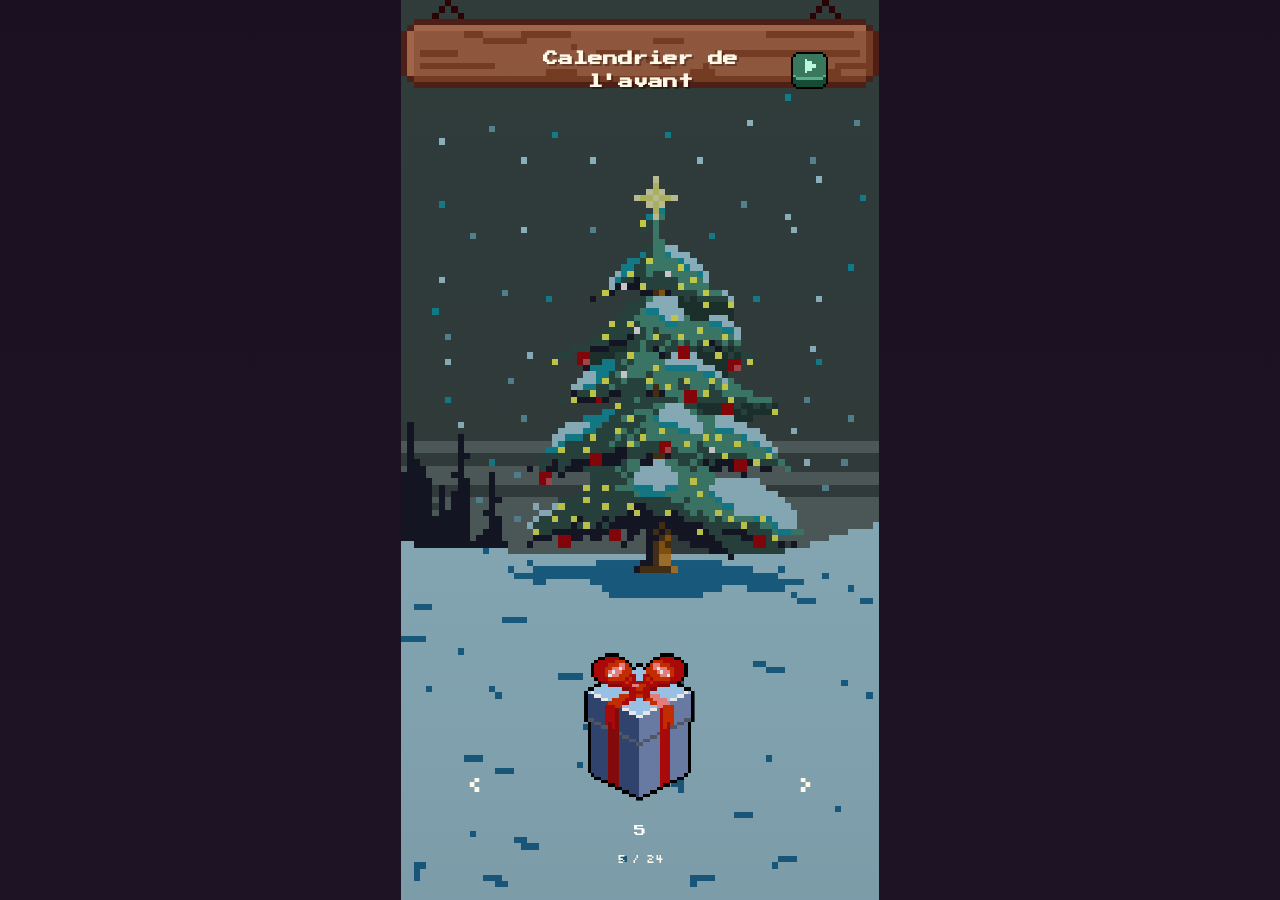
==== commit dc4dca0d: "debug" ====
--- a/index.html
+++ b/index.html
@@ -39,6 +39,7 @@
     <div id="modal" class="modal" aria-hidden="true">
       <div class="modal-backdrop" data-close="true"></div>
       <div class="modal-card" role="dialog" aria-modal="true" aria-labelledby="modal-title">
+        <p id="modal-day" class="modal-day"></p>
         <button type="button" class="modal-close" aria-label="Fermer la fenêtre">
           
         </button>
@@ -46,6 +47,10 @@
       </div>
     </div>
 
+    <div id="game-overlay" class="game-overlay" aria-hidden="true">
+      <iframe id="game-frame" title="Mini-jeu du calendrier" allow="autoplay" tabindex="0" hidden></iframe>
+    </div>
+
     <script src="script.js" defer></script>
   </body>
 </html>
--- a/style.css
+++ b/style.css
@@ -12,22 +12,27 @@
   --police-base: "Silkscreen", monospace;
   --police-titre: "Press Start 2P", "Silkscreen", monospace;
 }
-
 * {
   box-sizing: border-box;
 }
 
 html {
+  height: 100%;
   scroll-behavior: smooth;
+  overscroll-behavior: none;
 }
 
 body {
   margin: 0;
   min-height: 100vh;
+  min-height: 100dvh;
+  height: 100vh;
+  height: 100dvh;
   padding: 0;
   display: grid;
   place-items: center;
-  overflow-x: hidden;
+  overflow: hidden;
+  overscroll-behavior: none;
   background-color: var(--couleur-fond);
   background-image:
     linear-gradient(180deg, rgba(18, 11, 23, 0.2), rgba(30, 18, 37, 0.32)),
@@ -51,6 +56,7 @@
 button,
 a {
   font: inherit;
+  -webkit-tap-highlight-color: transparent;
 }
 
 .page-shell {
@@ -58,26 +64,29 @@
   container-type: inline-size;
   width: min(100vw, 53.15vh);
   height: min(100vh, 188.16vw);
-  padding: 0;
+  width: min(100vw, 53.15dvh);
+  height: min(100dvh, 188.16vw);
+  display: grid;
+  grid-template-rows: auto minmax(0, 1fr);
+  padding: clamp(1.5rem, 6%, 3rem) 4% 1.5%;
 }
 
 .page-header {
-  position: absolute;
-  top: 3%;
-  left: 4%;
-  width: 92%;
-  display: flex;
-  justify-content: center;
+  grid-row: 1;
+  width: 100%;
+  display: grid;
+  grid-template-columns: minmax(0, 1fr) auto minmax(0, 1fr);
   align-items: center;
-  gap: 1cqw;
   margin: 0;
 }
 
 .music-toggle {
+  grid-column: 3;
+  justify-self: end;
   position: relative;
-  flex: 0 0 10cqw;
-  width: 10cqw;
-  height: 10cqw;
+  flex: 0 0 clamp(30px, 10cqw, 52px);
+  width: clamp(30px, 10cqw, 52px);
+  height: clamp(30px, 10cqw, 52px);
   padding: 0;
   border: 0;
   border-radius: 0;
@@ -90,12 +99,20 @@
   background-image: url("images/buttons/stop_button.png");
 }
 
-.music-toggle:active:not(.is-playing) {
+.music-toggle:active:not(.is-playing),
+.music-toggle.is-pressing-play {
   background-image: url("images/buttons/play_butto_pressedn.png");
 }
 
-.music-toggle.is-playing:active {
+.music-toggle.is-playing:active,
+.music-toggle.is-pressing-stop {
   background-image: url("images/buttons/stop_button_pressed.png");
+}
+
+.music-toggle:active,
+.music-toggle.is-pressing-play,
+.music-toggle.is-pressing-stop {
+  transform: translateY(2px) scale(0.92);
 }
 
 .music-toggle:focus-visible {
@@ -112,11 +129,14 @@
 }
 
 h1 {
+  grid-column: 2;
+  max-width: min(72cqw, calc(100vw - 5rem));
   margin: 0;
   font-family: var(--police-titre);
-  font-size: 3cqw;
+  font-size: clamp(0.9rem, 4cqw, 1.7rem);
   line-height: 1.5;
-  white-space: nowrap;
+  text-align: center;
+  overflow-wrap: anywhere;
   color: var(--couleur-texte);
   text-shadow: 2px 2px 0 rgba(0, 0, 0, 0.3);
 }
@@ -128,7 +148,7 @@
   width: 84%;
   min-height: 1.2rem;
   margin: 0;
-  font-size: 2.2cqw;
+  font-size: clamp(0.75rem, 2.2cqw, 0.9rem);
   text-align: center;
   color: #ffd98a;
   opacity: 0;
@@ -147,11 +167,11 @@
   left: 50%;
   bottom: 1.5%;
   transform: translateX(-50%);
-  padding: 1cqw 1.5cqw;
+  padding: clamp(4px, 1cqw, 8px) clamp(6px, 1.5cqw, 12px);
   border: 1px solid var(--couleur-bordure);
   background: var(--couleur-surface);
   color: var(--couleur-texte);
-  font-size: 2cqw;
+  font-size: clamp(0.7rem, 2cqw, 0.8rem);
   white-space: nowrap;
   cursor: pointer;
 }
@@ -166,13 +186,13 @@
 }
 
 .calendar-scene {
-  position: absolute;
-  top: 75%;
-  left: 2%;
-  width: 96%;
-  display: grid;
-  grid-template-columns: 12% minmax(0, 1fr) 12%;
-  gap: 1%;
+  grid-row: 2;
+  align-self: end;
+  width: 100%;
+  margin-bottom: 3.5cqw;
+  display: grid;
+  grid-template-columns: minmax(44px, 12%) minmax(0, 1fr) minmax(44px, 12%);
+  gap: clamp(4px, 1cqw, 12px);
   align-items: center;
 }
 
@@ -184,19 +204,20 @@
 
 .calendar-display {
   width: 100%;
-  min-height: 37cqw;
+  min-height: min(38.3cqw, 22dvh);
   display: grid;
   place-items: center;
 }
 
 .carousel-nav {
   width: 100%;
-  height: 16cqw;
+  min-height: 44px;
+  height: min(16cqw, 9dvh);
   padding: 0;
   border: 0;
   background: transparent;
   color: var(--couleur-texte);
-  font-size: 10cqw;
+  font-size: clamp(2rem, 10cqw, 4rem);
   line-height: 1;
   cursor: pointer;
   touch-action: manipulation;
@@ -215,16 +236,16 @@
 }
 
 .case-position {
-  margin: 2cqw 0 0;
+  margin: clamp(4px, 2cqw, 12px) 0 0;
   color: var(--couleur-texte);
-  font-size: 2.2cqw;
+  font-size: clamp(0.75rem, 2.2cqw, 0.9rem);
   text-align: center;
 }
 
 .case {
   position: relative;
-  width: 58cqw;
-  height: 37cqw;
+  width: min(100%, 60cqw, 32dvh);
+  aspect-ratio: 58 / 37;
   border: 0;
   background: transparent;
   color: var(--couleur-texte-fonce);
@@ -233,7 +254,7 @@
   display: grid;
   place-items: center;
   font-family: var(--police-titre);
-  font-size: 2cqw;
+  font-size: clamp(0.75rem, 2cqw, 0.9rem);
   line-height: 1;
   cursor: pointer;
   transition: transform 0.2s ease, filter 0.2s ease;
@@ -329,12 +350,12 @@
 }
 
 .case:not(.is-opened) .case-gift {
-  transform: translateY(-16cqw) scale(1.7);
+  transform: translateY(-50%) scale(1.7);
 }
 
 .case .case-number {
   color: #fff;
-  font-size: 3.2cqw;
+  font-size: clamp(0.75rem, 3.2cqw, 1.2rem);
   line-height: 1;
   pointer-events: none;
 }
@@ -376,28 +397,32 @@
 
 .modal-card {
   position: relative;
-  width: min(90vw, 440px);
-  max-height: min(80vh, 680px);
-  overflow: auto;
+  display: flex;
+  flex-direction: column;
+  width: min(90vw, 440px, 134.4dvh);
+  aspect-ratio: 16 / 10;
+  max-height: min(84vh, 680px);
+  max-height: min(84dvh, 680px);
+  overflow: hidden;
   background: url("images/cadre/cadre1.png") center / 100% 100% no-repeat;
   border: 0;
   border-radius: 0;
   filter: drop-shadow(0 18px 28px rgba(0, 0, 0, 0.4));
-  padding: clamp(2.1rem, 9vw, 3rem) clamp(1.4rem, 7vw, 2.2rem);
+  padding: clamp(1.4rem, 6vw, 2.4rem) clamp(1rem, 5vw, 2rem);
   color: #3b1710;
   image-rendering: pixelated;
 }
 
 .modal-close {
   position: absolute;
-  top: 1px;
-  right: 10px;
-  width: 32px;
-  height: 32px;
+  top: clamp(3px, 1.2vw, 6px);
+  right: clamp(3px, 1.2vw, 6px);
+  width: 40px;
+  height: 40px;
   padding: 0;
   border: 0;
   border-radius: 0;
-  background: url("images/buttons/quit_button.png") center / 24px 24px no-repeat;
+  background: url("images/buttons/quit_button.png") center / 32px 32px no-repeat;
   cursor: pointer;
   image-rendering: pixelated;
 }
@@ -405,6 +430,7 @@
 .modal-close:active,
 .modal-close.is-pressed {
   background-image: url("images/buttons/quit_button_pressed.png");
+  transform: translateY(2px) scale(0.9);
 }
 
 .modal-close:focus-visible {
@@ -413,33 +439,48 @@
 }
 
 .modal-content {
+  min-height: 0;
+  flex: 1;
+  padding-top: clamp(1.7rem, 5vw, 1.75rem);
+  overflow-y: auto;
+  overscroll-behavior: contain;
+}
+
+.modal-content-inner {
   display: grid;
   gap: 0.9rem;
-  padding-top: 0.6rem;
-}
-
-.modal-kicker {
-  margin: 0;
-  color: #7d2b13;
-  font-size: 0.5rem;
-  text-transform: uppercase;
-  letter-spacing: 0.08em;
+}
+
+.modal-day {
+  position: absolute;
+  z-index: 1;
+  top: clamp(20px, 1.2vw, 6px);
+  left: 15%;
+  margin: 0;
+  transform: translateX(-50%);
+  color: var(--couleur-texte);
+  font-family: var(--police-titre);
+  font-size: 0.68rem;
+  line-height: 1.2;
+  white-space: nowrap;
+  text-shadow: 1px 1px 0 rgba(43, 27, 50, 0.8);
 }
 
 .modal-title {
   margin: 0;
   font-family: var(--police-titre);
-  font-size: 0.8rem;
+  font-size: clamp(0.85rem, 4vw, 1rem);
   line-height: 1.5;
   color: #3b1710;
 }
 
 .modal-body {
   margin: 0;
-  font-size: 0.54rem;
-  line-height: 1.7;
+  font-size: clamp(0.8rem, 3.5vw, 1rem);
+  line-height: 1.6;
   color: #3b1710;
   white-space: pre-wrap;
+  overflow-wrap: anywhere;
 }
 
 .modal-image {
@@ -458,10 +499,32 @@
   padding: 0.8rem 1rem;
   border-radius: 8px;
   font-family: var(--police-titre);
-  font-size: 0.52rem;
+  font-size: 0.75rem;
   color: var(--couleur-texte-fonce);
   background: linear-gradient(180deg, #ffd56f 0%, #e6b53a 100%);
   border: 2px solid rgba(92, 62, 10, 0.55);
+}
+
+.modal-link-game {
+  width: min(76px, 30vw);
+  aspect-ratio: 38 / 18;
+  padding: 0;
+  border: 0;
+  border-radius: 0;
+  background: url("images/buttons/play_game.png") center / 100% 100% no-repeat;
+  image-rendering: pixelated;
+  font-size: 0;
+}
+
+.modal-link-game:active,
+.modal-link-game.is-pressed {
+  background-image: url("images/buttons/play_game_pressed.png");
+  transform: translateY(3px) scale(0.94);
+}
+
+.modal-link-game:focus-visible {
+  outline: 2px solid var(--couleur-texte-fonce);
+  outline-offset: 3px;
 }
 
 .modal-fallback {
@@ -471,9 +534,28 @@
   border: 3px dashed rgba(255, 213, 110, 0.55);
   background: rgba(255, 255, 255, 0.03);
   color: #ffd78d;
-  font-size: 0.48rem;
+  font-size: 0.8rem;
   text-align: center;
   border-radius: 8px;
+}
+
+.game-overlay {
+  position: fixed;
+  inset: 0;
+  z-index: 40;
+  display: none;
+  background: var(--couleur-fond);
+}
+
+.game-overlay.is-open {
+  display: block;
+}
+
+.game-overlay iframe {
+  width: 100%;
+  height: 100%;
+  border: 0;
+  background: var(--couleur-fond);
 }
 
 @media (prefers-reduced-motion: reduce) {
@@ -486,4 +568,3 @@
     scroll-behavior: auto !important;
   }
 }
-
